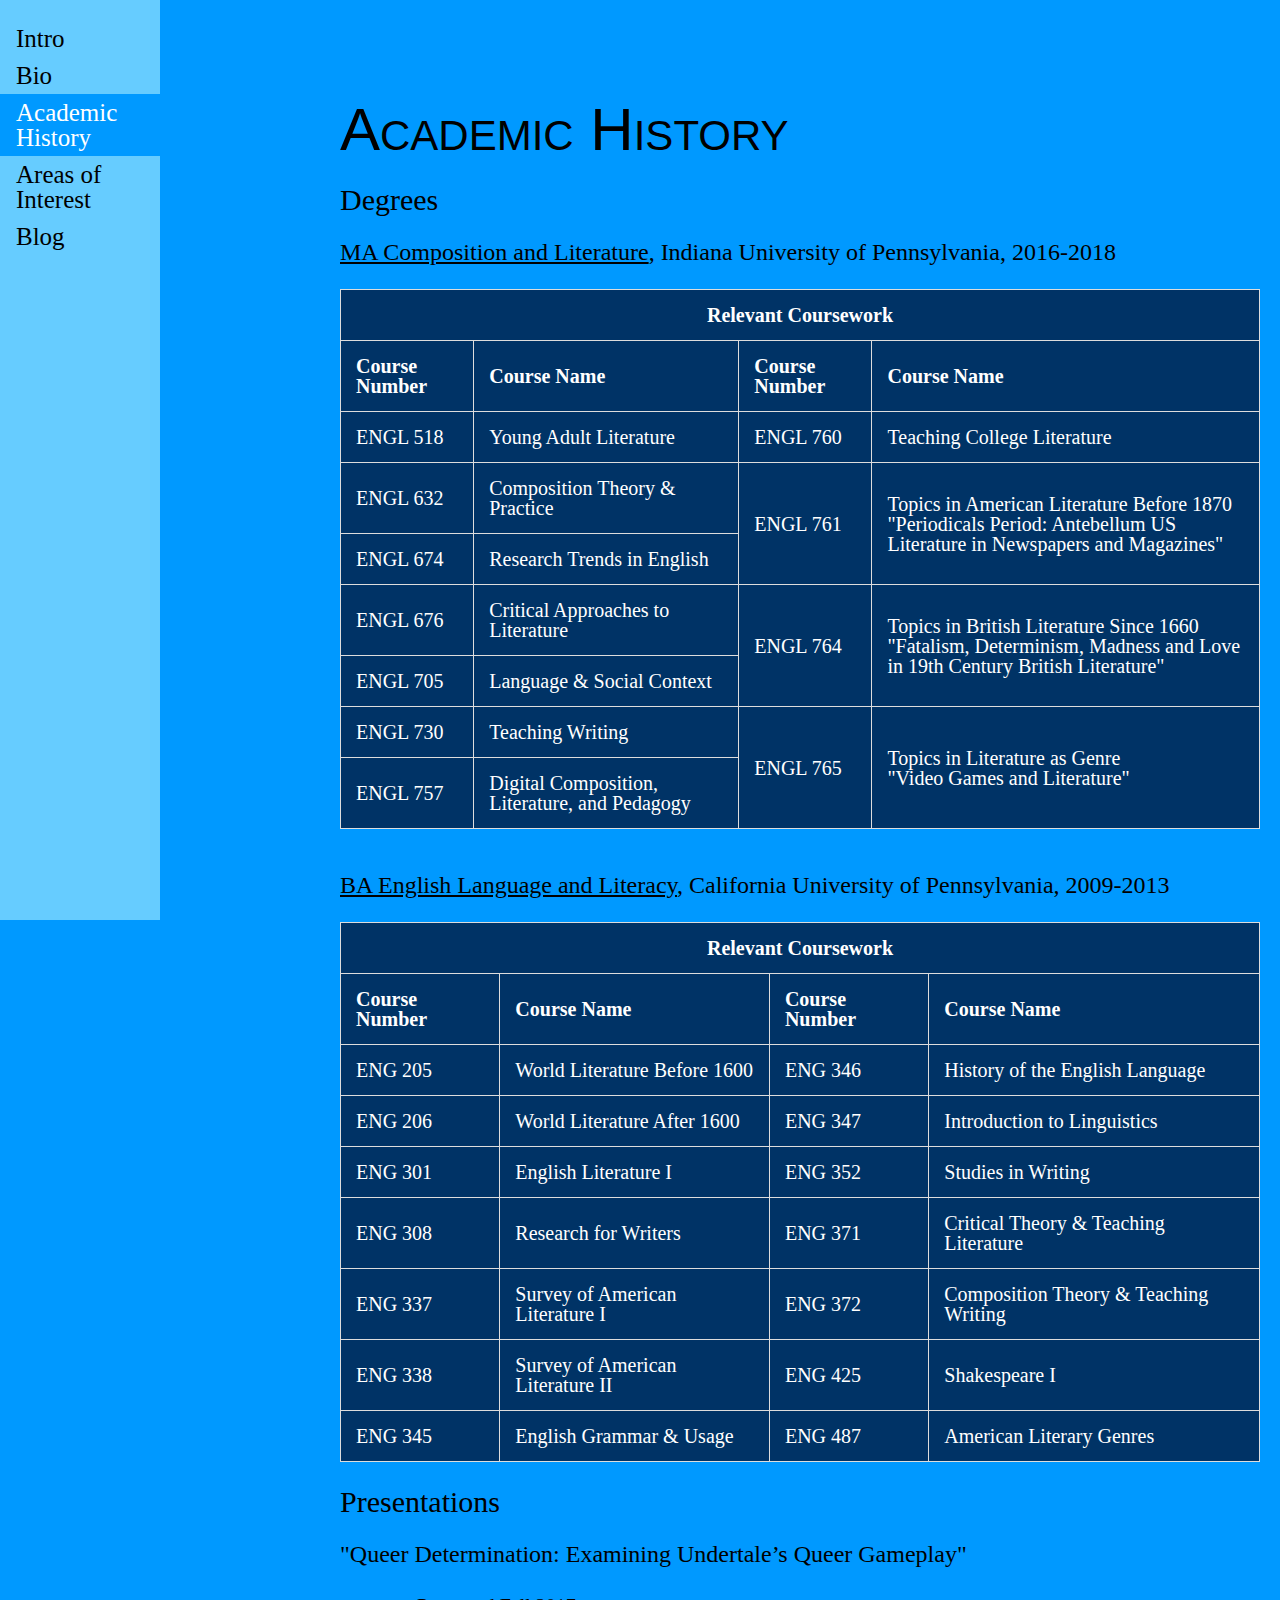
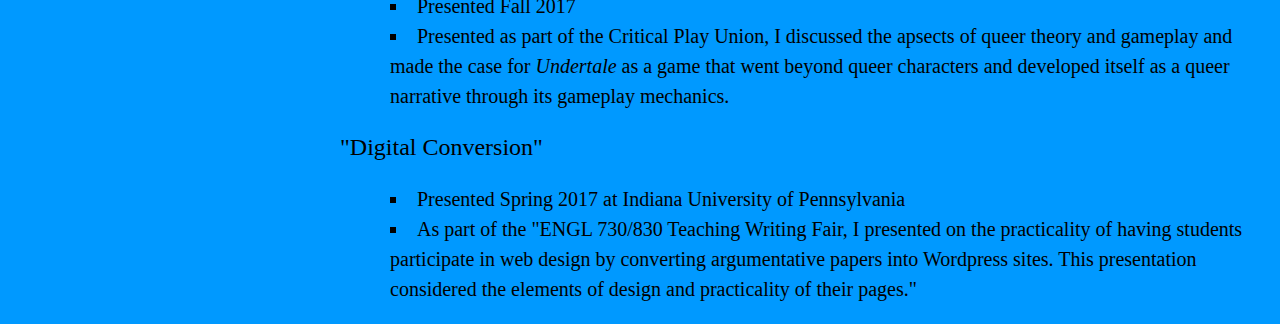
==== academic.html @ 83fd332f "Update academic.html" ====
<!DOCTYPE html>
<html>
<head><link rel="stylesheet" type="text/css" href="mainstyle.css">
<title>S.D.Helman Professional</title>
</head>
<body>
  <div class="sidenav">
  <a href="index.html">Intro</a>
  <a href="bio.html">Bio</a>
  <a class="active" href="academic.html">Academic History</a>
 <a href="areaint.html">Areas of Interest</a>
 <a href="https://manoftheliteraryhel.wordpress.com/">Blog</a>
</div>
<h1>Academic History</h1>
  <h2>Degrees</h2>
  <h3><a href="https://www.iup.edu/english/grad/composition-literature-ma/">MA Composition and Literature</a>, Indiana University of Pennsylvania, 2016-2018</h3>
  <table>
    <th colspan="4"><center>Relevant Coursework</center></th>
    <tr>
      <th>Course Number</th><th>Course Name</th><th>Course Number</th><th>Course Name</th>
    </tr>
    <tr>
    <td>ENGL 518</td><td>Young Adult Literature</td><td>ENGL 760</td><td>Teaching College Literature</td>
  </tr>
  <tr>
    <td>ENGL 632</td><td>Composition Theory & Practice</td><td rowspan="2">ENGL 761</td><td rowspan="2">Topics in American Literature Before 1870<br>"Periodicals Period: Antebellum US Literature in Newspapers and Magazines"</td>
  </tr>
  <tr>
    <td>ENGL 674</td><td>Research Trends in English</td>
  </tr>
  <tr>
    <td>ENGL 676</td><td>Critical Approaches to Literature</td><td rowspan="2">ENGL 764</td><td rowspan="2">Topics in British Literature Since 1660<br>"Fatalism, Determinism, Madness and Love in 19th Century British Literature"</td>
  </tr>
  <tr>
    <td>ENGL 705</td><td>Language & Social Context</td>
  </tr>
    <td>ENGL 730</td><td>Teaching Writing</td><td rowspan="2">ENGL 765</td><td rowspan="2">Topics in Literature as Genre<br>"Video Games and Literature"</td>
  </tr>
  <tr>
    <td>ENGL 757</td><td>Digital Composition, Literature, and Pedagogy</td>
  </tr>
  </table>
  <br><h3><a href="https://www.calu.edu/academics/undergraduate/bachelors/english/index.aspx">BA English Language and Literacy</a>, California University of Pennsylvania, 2009-2013</h3>
  <table>
    <th colspan="4"><center>Relevant Coursework</center></th>
    <tr>
      <th>Course Number</th><th>Course Name</th><th>Course Number</th><th>Course Name</th>
    </tr>
    <tr>
      <td>ENG 205</td><td>World Literature Before 1600</td><td>ENG 346</td><td>History of the English Language</td>
    </tr>
    <tr>
      <td>ENG 206</td><td>World Literature After 1600</td><td>ENG 347</td><td>Introduction to Linguistics</td>
    </tr>
    <tr>
      <td>ENG 301</td><td>English Literature I</td><td>ENG 352</td><td>Studies in Writing</td>
    </tr>
    <tr>
      <td>ENG 308</td><td>Research for Writers</td><td>ENG 371</td><td>Critical Theory & Teaching Literature</td>
    </tr>
    <tr>
      <td>ENG 337</td><td>Survey of American Literature I</td><td>ENG 372</td><td>Composition Theory & Teaching Writing</td>
    </tr>
    <tr>
      <td>ENG 338</td><td>Survey of American Literature II</td><td>ENG 425</td><td>Shakespeare I</td>
    </tr>
    <tr>
      <td>ENG 345</td><td>English Grammar & Usage</td><td>ENG 487</td><td>American Literary Genres</td>
    </tr>
  </table>
  <h2>Presentations</h2>
  <h3>"Queer Determination: Examining Undertale’s Queer Gameplay"</h3>
  <ul><li>Presented Fall 2017</li>
  <li>Presented as part of the Critical Play Union, I discussed the apsects of queer theory and gameplay and made the case for <i>Undertale</i> as a game that went beyond queer characters and developed itself as a queer narrative through its gameplay mechanics.</li>
  </ul>
  <h3>"Digital Conversion"</h3>
  <ul><li>Presented Spring 2017 at Indiana University of Pennsylvania
  </li>
  <li>As part of the "ENGL 730/830 Teaching Writing Fair, I presented on the practicality of having students participate in web design by converting argumentative papers into Wordpress sites. This presentation considered the elements of design and practicality of their pages."
  </li>
</ul>
</body>
</html>
---- mainstyle.css ----
body{
    margin: 0 auto;
    margin-left: 320px;
    margin-top: 40px;
    background-color:#0099ff;
    font-family:"Times New Roman", Times, serif;
    color: black;
    line-height: 1;
    max-width: 1200px;
    padding: 20px;
    font-size: 20px;
}


p   {
/    font-size: 22px;
    line-height: 150%;
/    max-width: 540px;
    max-width: 960px;
    font-weight: 400;
}

h1, h2, h3 {
    font-weight: 400;
    padding: 0;
}

h1 {
    margin-bottom: 10px;
    font-family: arial;
    font-size:300%;
    padding: 0px;
    font-variant:small-caps;
}

h2 {
    font-size:150%;
/   margin: 24px 0 6px;
    margin-bottom: 25px;
}

h3 {
    font-size:120%;
	margin-bottom: 25px;
}

a {
    color: black;
    margin: 0;
    padding: 0;
    vertical-align: baseline;
}

a:visited {
    color: white;
}

a:hover {
/   text-decoration: blink;
    color: white;
	background-color: black;
}

ul, ol {
    padding: 0;
    margin: 0px 0px 0px 50px;
}
ul {
    list-style-type: square;
    list-style-position: inside;

}

li {
     line-height:150%
}
li ul, li ul {
    margin-left: 24px;
}

pre {
    padding: 0px 24px;
    max-width: 800px;
    white-space: pre-wrap;
}
code {
    font-family: Consolas, Monaco, Andale Mono, monospace;
    line-height: 1.5;
    font-size: 13px;
}

hr {
/    width: 540px;
    text-align: left;
    margin: 0 auto 0 0;
    color: #999;
}
.sidenav {
    height: 100%;
    width: 160px;
    position: fixed;
    z-index: 1;
    top: 0;
    left: 0;
    background-color: #66ccff;
    overflow-x: hidden;
    padding-top: 20px;
}

.sidenav a {
    padding: 6px 8px 6px 16px;
    text-decoration: none;
    font-size: 25px;
    color: black;
    display: block;
}

.sidenav a:hover:not(.active) {
    color: #f1f1f1;
    background-color: #0099ff;
}

.sidenav a.active {
  color: white;
  background-color: #0099ff;
}

@media screen and (max-height: 450px) {
    .sidenav {padding-top: 15px;}
    .sidenav a {font-size: 18px;}
}

table, td, th {
    border: 1px solid #ddd;
    text-align: left;
    background-color: #003366;
    color: white;
}

table {
    border-collapse: collapse;
    width: 100%;
}

th, td {
    padding: 15px;
}
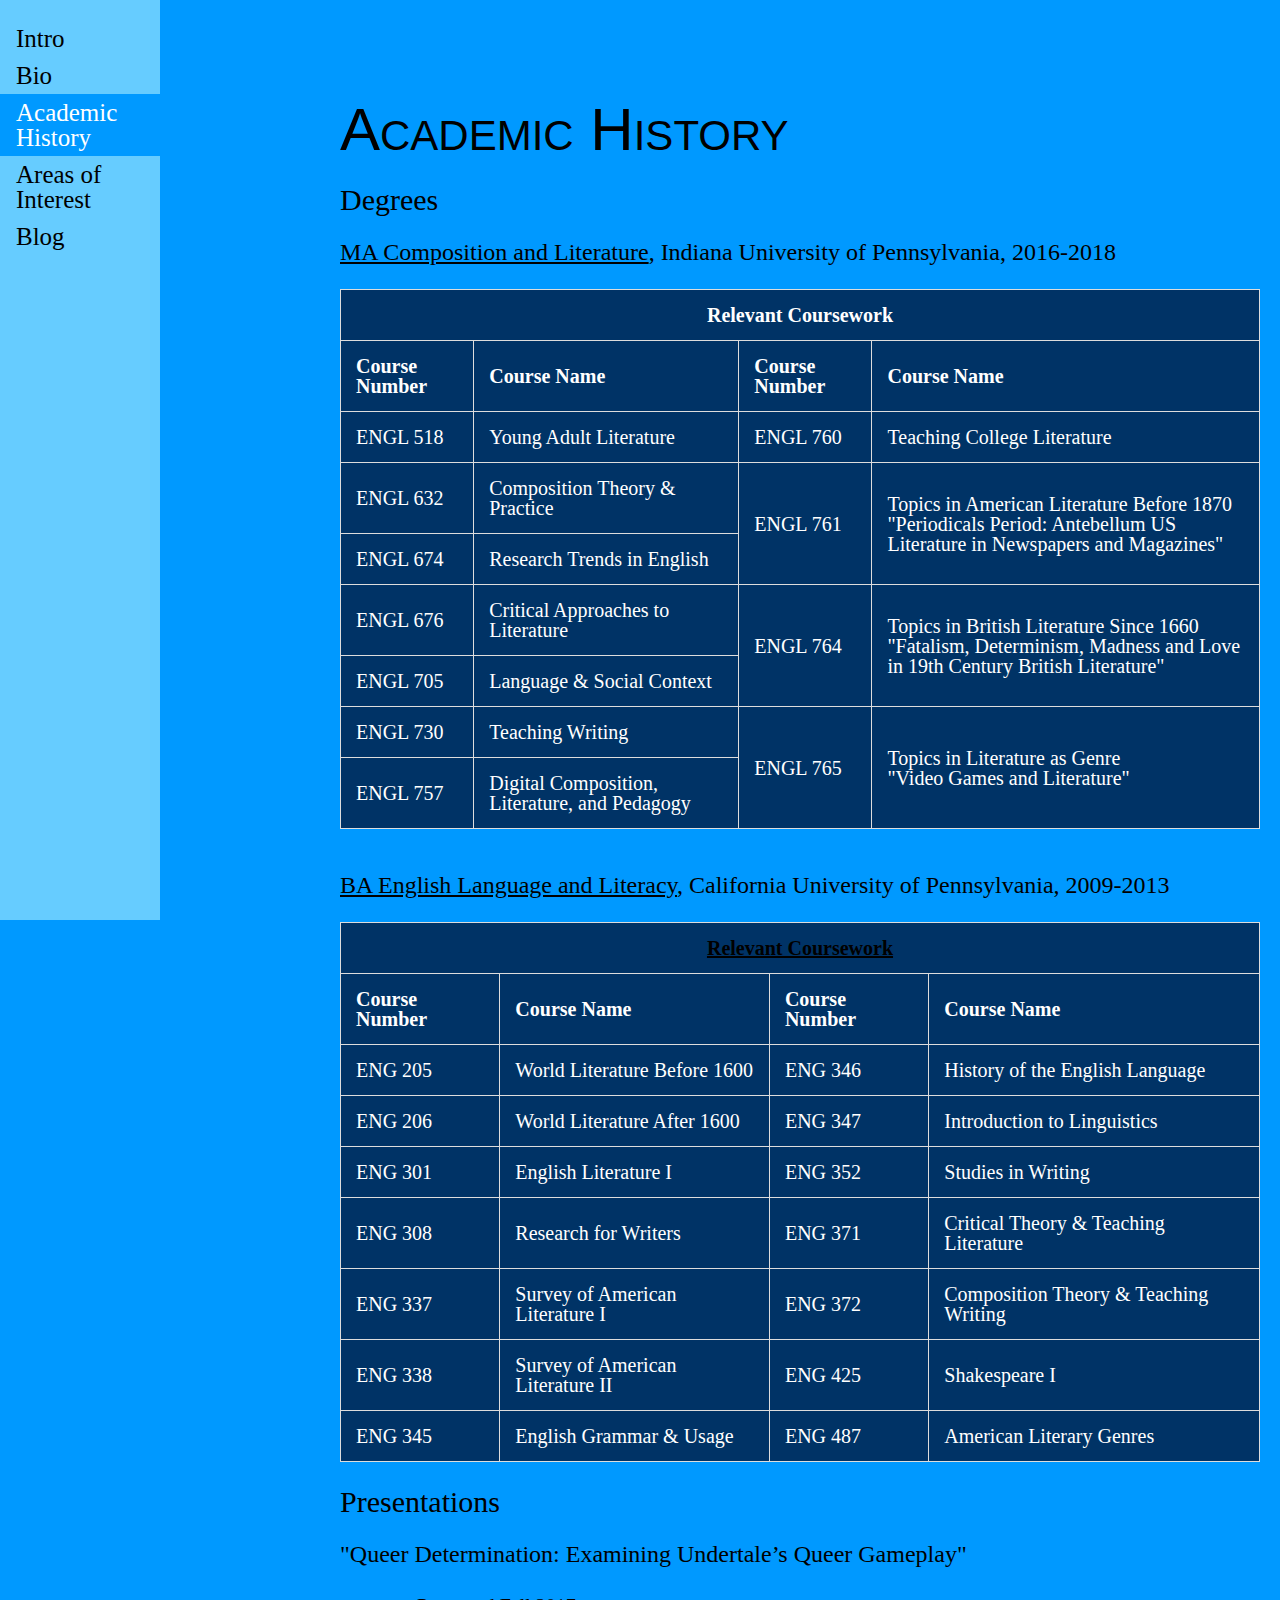
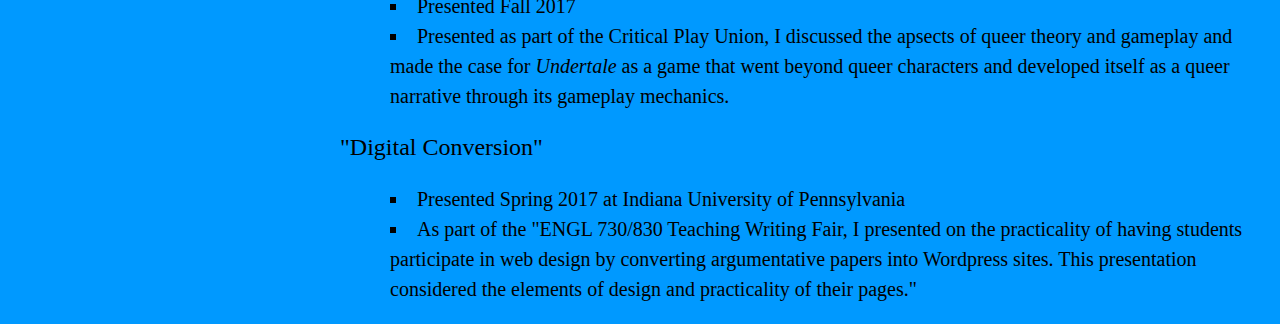
==== commit 819ab61d: "Update academic.html" ====
--- a/academic.html
+++ b/academic.html
@@ -42,7 +42,7 @@
   </table>
   <br><h3><a href="https://www.calu.edu/academics/undergraduate/bachelors/english/index.aspx">BA English Language and Literacy</a>, California University of Pennsylvania, 2009-2013</h3>
   <table>
-    <th colspan="4"><center>Relevant Coursework</center></th>
+    <th colspan="4"><center><a href="https://www.calu.edu/catalog/current/undergraduate/courses/eng-la-courses.aspx">Relevant Coursework</a></center></th>
     <tr>
       <th>Course Number</th><th>Course Name</th><th>Course Number</th><th>Course Name</th>
     </tr>
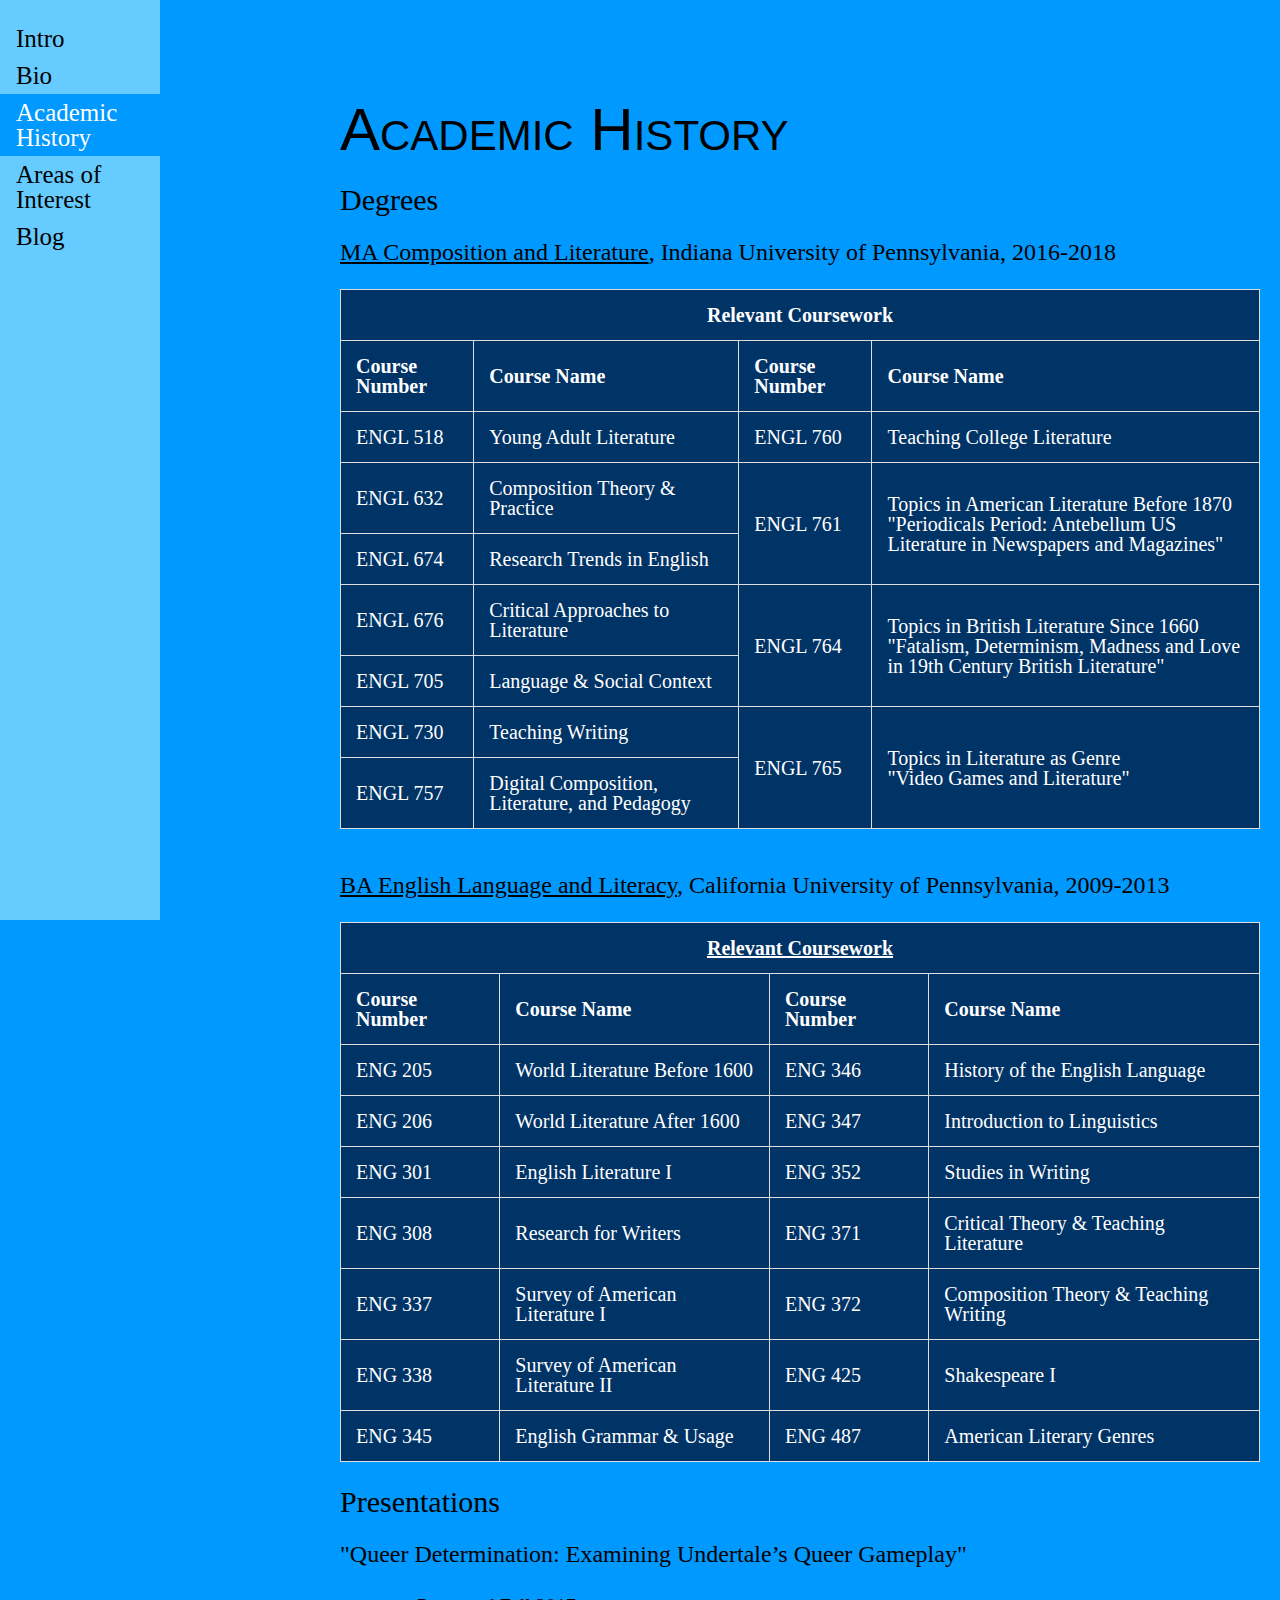
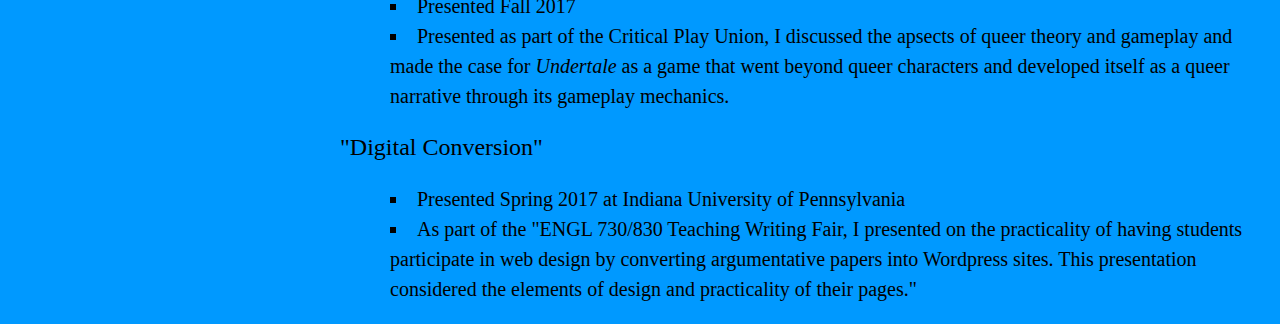
==== commit 2f0c75ff: "Update academic.html" ====
--- a/academic.html
+++ b/academic.html
@@ -42,7 +42,7 @@
   </table>
   <br><h3><a href="https://www.calu.edu/academics/undergraduate/bachelors/english/index.aspx">BA English Language and Literacy</a>, California University of Pennsylvania, 2009-2013</h3>
   <table>
-    <th colspan="4"><center><a href="https://www.calu.edu/catalog/current/undergraduate/courses/eng-la-courses.aspx">Relevant Coursework</a></center></th>
+    <th colspan="4"><center><a style="color:white;" href="https://www.calu.edu/catalog/current/undergraduate/courses/eng-la-courses.aspx">Relevant Coursework</a></center></th>
     <tr>
       <th>Course Number</th><th>Course Name</th><th>Course Number</th><th>Course Name</th>
     </tr>
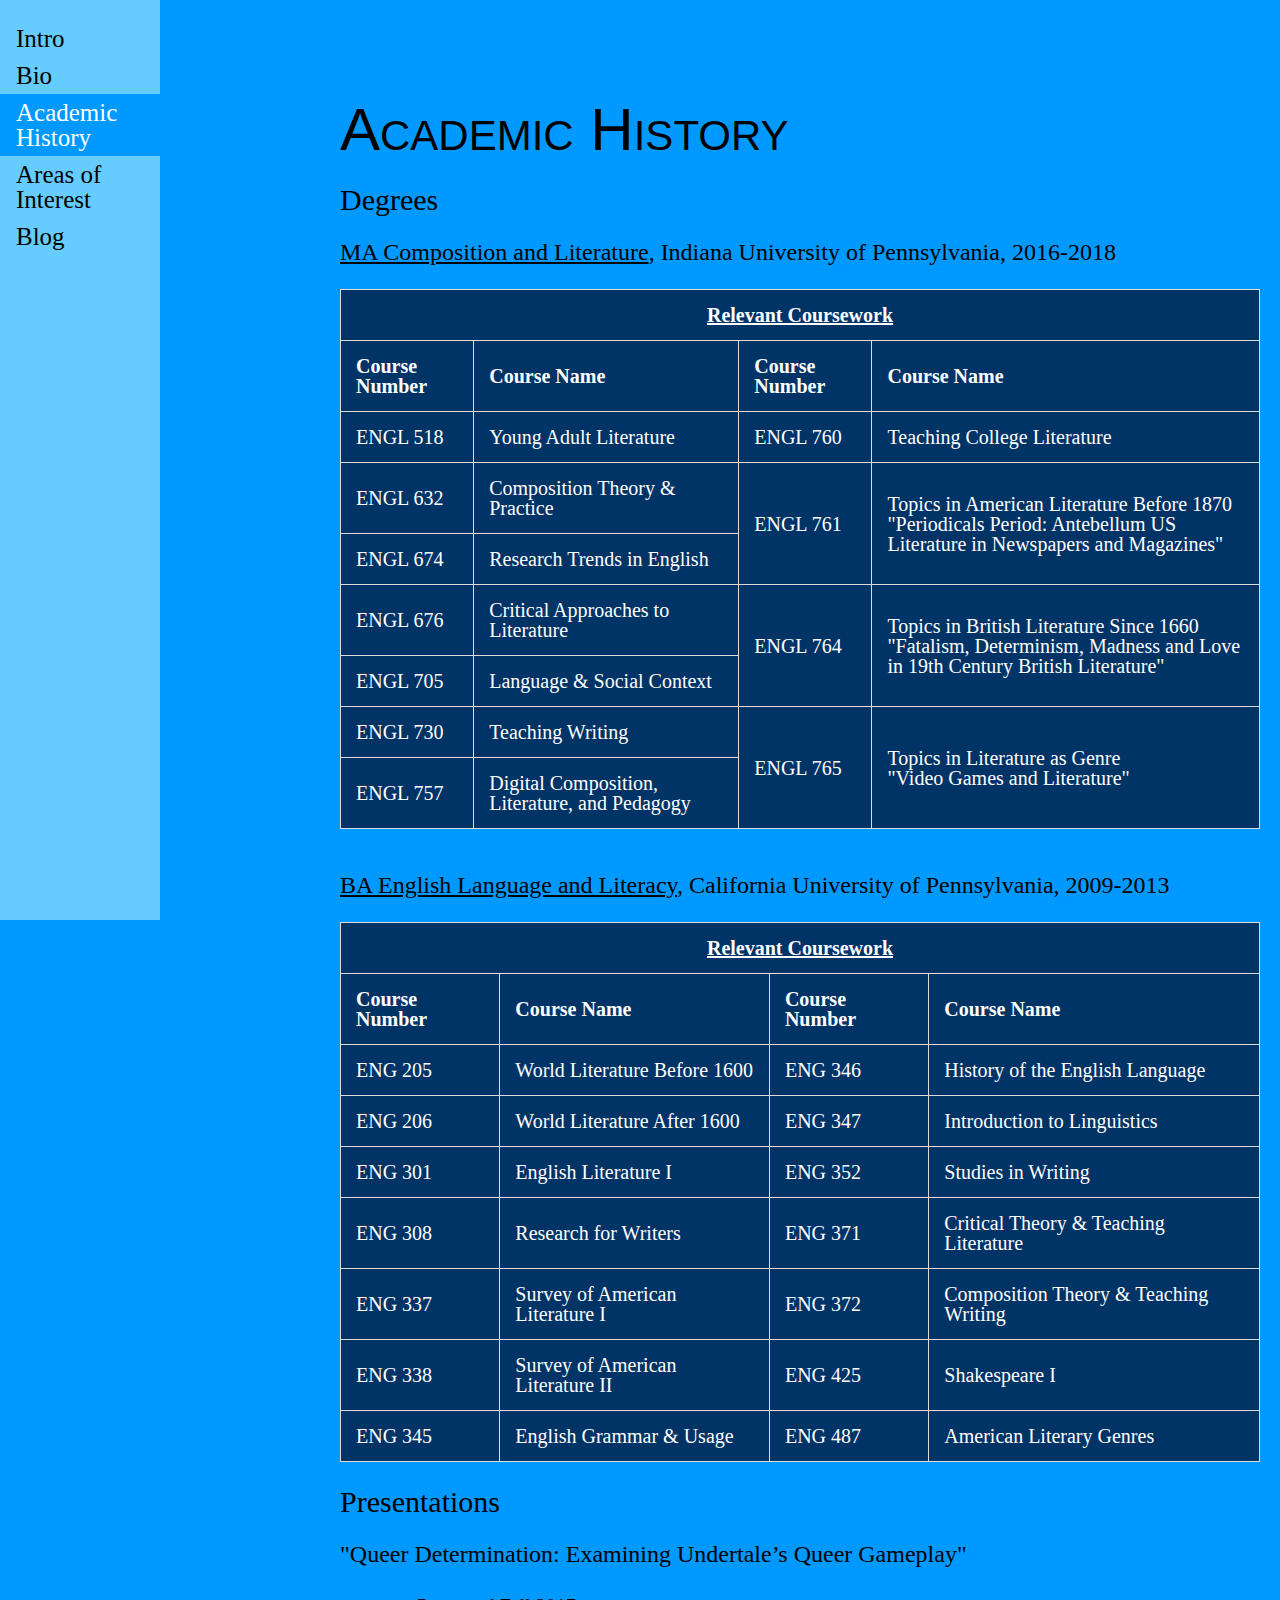
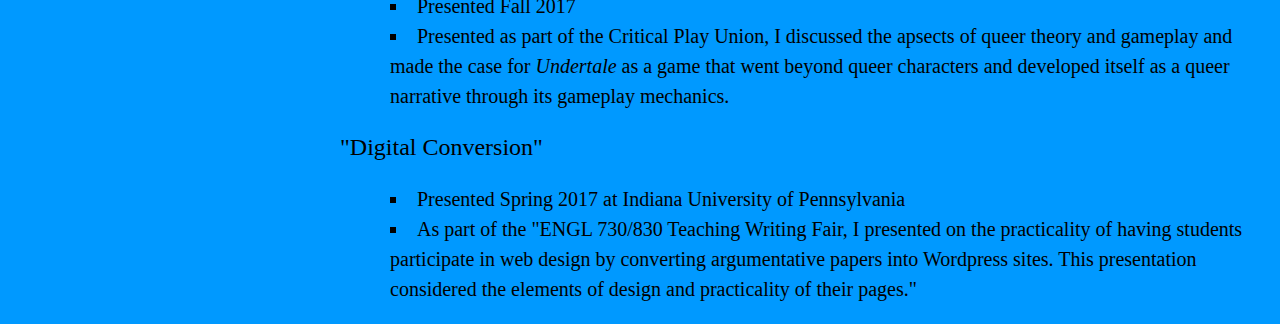
==== commit 95a923d3: "Update academic.html" ====
--- a/academic.html
+++ b/academic.html
@@ -15,7 +15,7 @@
   <h2>Degrees</h2>
   <h3><a href="https://www.iup.edu/english/grad/composition-literature-ma/">MA Composition and Literature</a>, Indiana University of Pennsylvania, 2016-2018</h3>
   <table>
-    <th colspan="4"><center>Relevant Coursework</center></th>
+    <th colspan="4"><center><a style="color:white;" href="https://www.iup.edu/graduatestudies/catalog/course-descriptions/engl--english/">Relevant Coursework</a></center></th>
     <tr>
       <th>Course Number</th><th>Course Name</th><th>Course Number</th><th>Course Name</th>
     </tr>
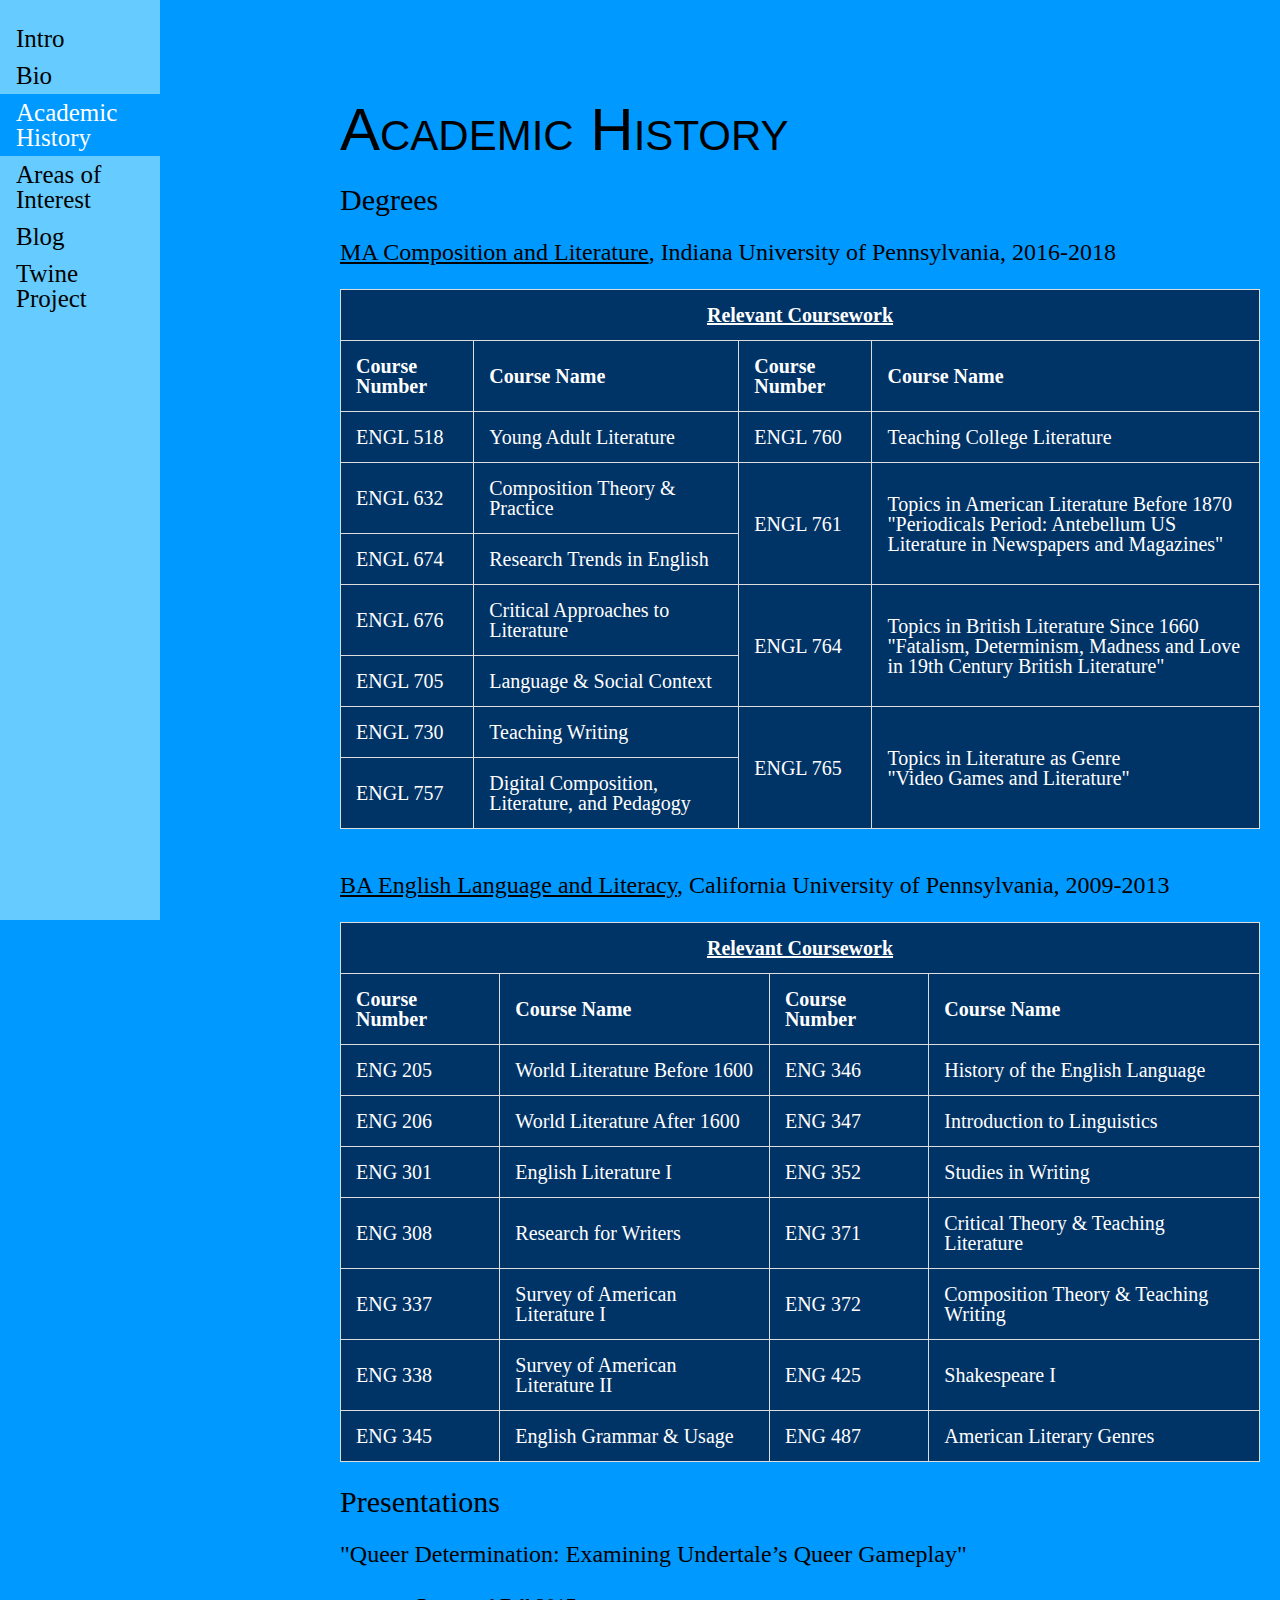
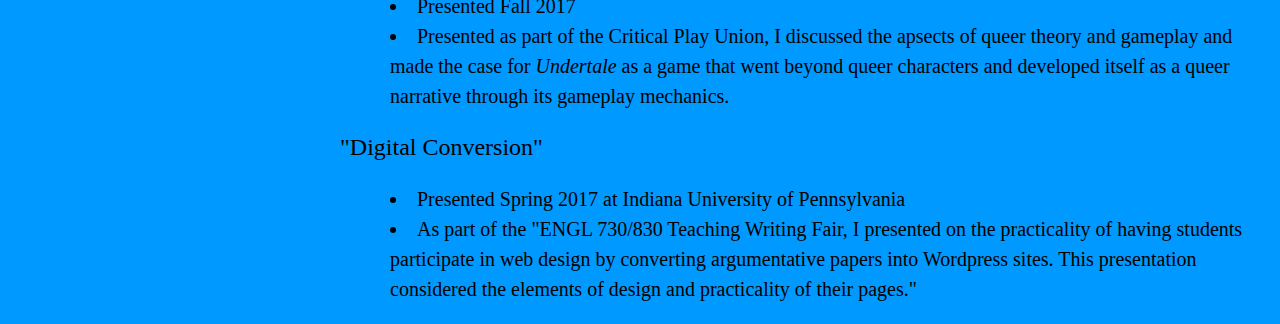
==== commit 83c336e9: "Update academic.html" ====
--- a/academic.html
+++ b/academic.html
@@ -10,6 +10,7 @@
   <a class="active" href="academic.html">Academic History</a>
  <a href="areaint.html">Areas of Interest</a>
  <a href="https://manoftheliteraryhel.wordpress.com/">Blog</a>
+    <a href="twine/myfirsttwine.html">Twine Project</a>
 </div>
 <h1>Academic History</h1>
   <h2>Degrees</h2>
--- a/mainstyle.css
+++ b/mainstyle.css
@@ -66,7 +66,7 @@
     margin: 0px 0px 0px 50px;
 }
 ul {
-    list-style-type: square;
+    list-style-type: disc;
     list-style-position: inside;
 
 }
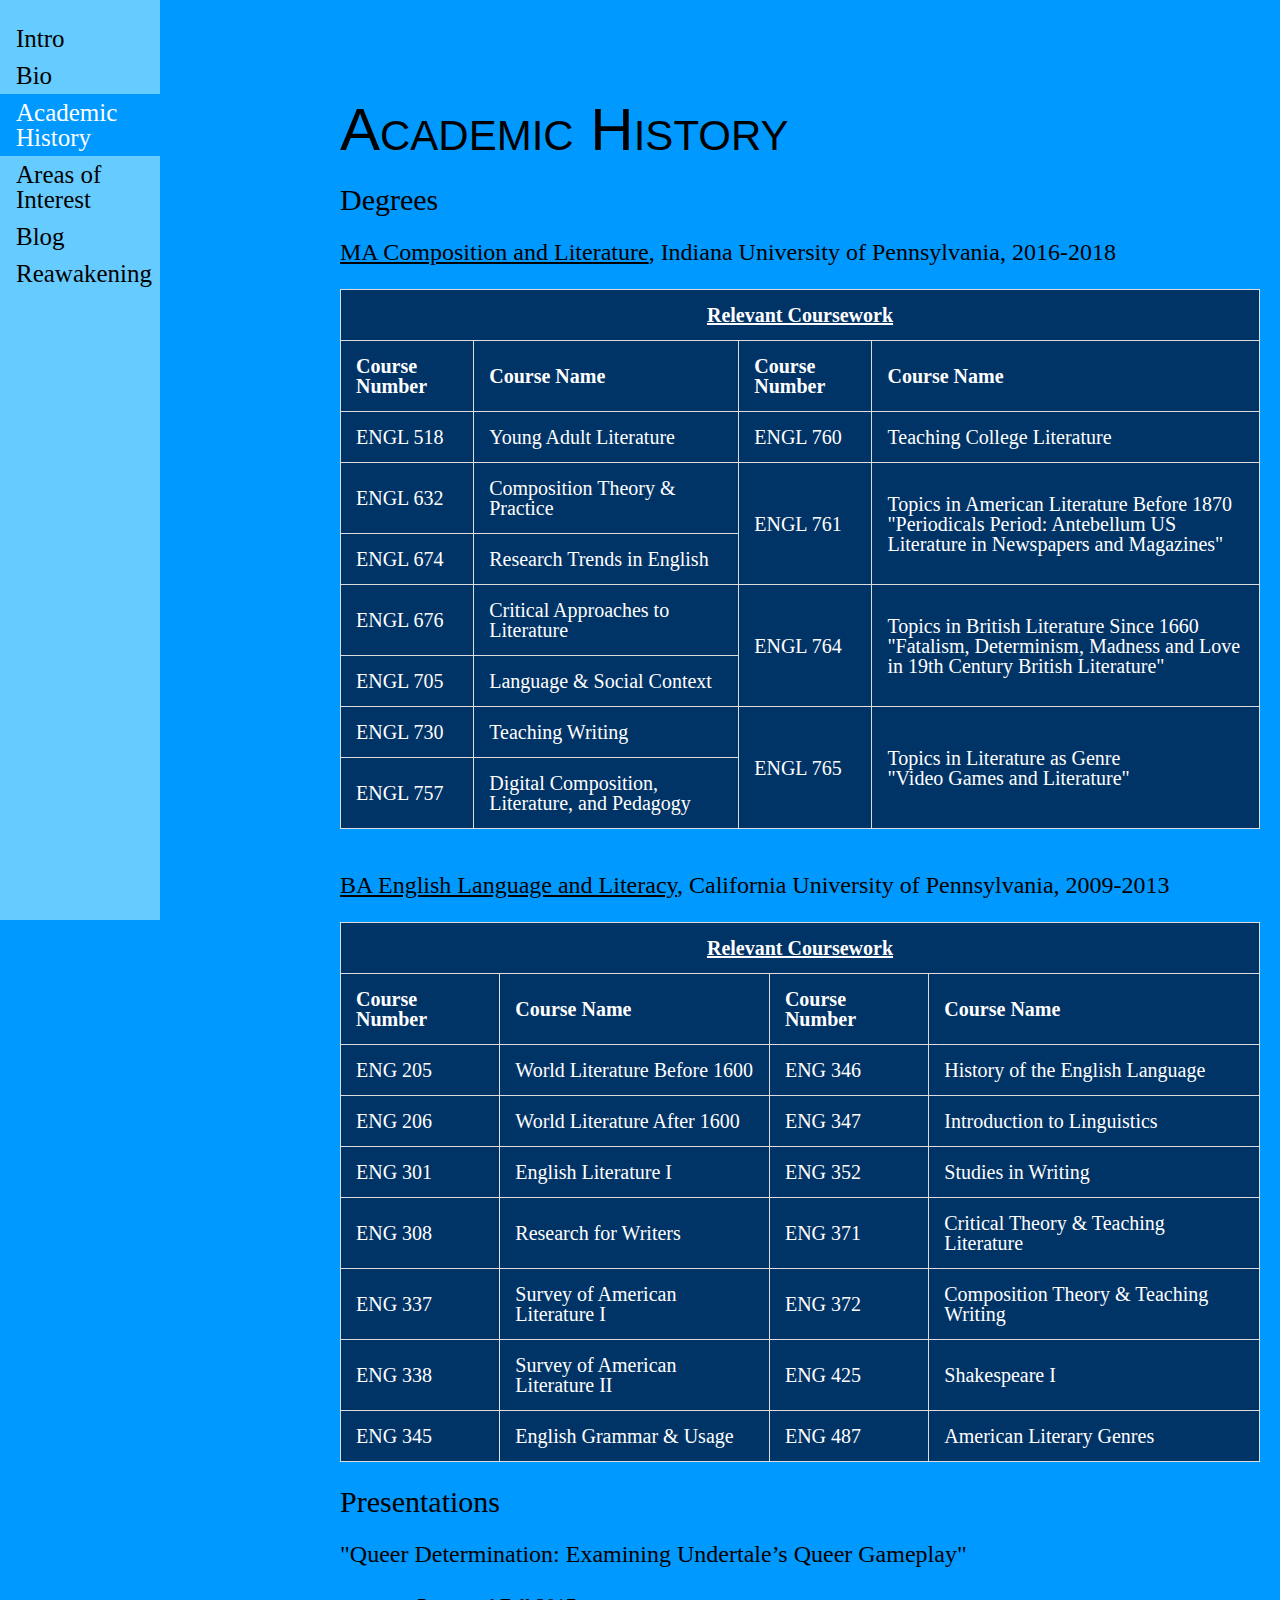
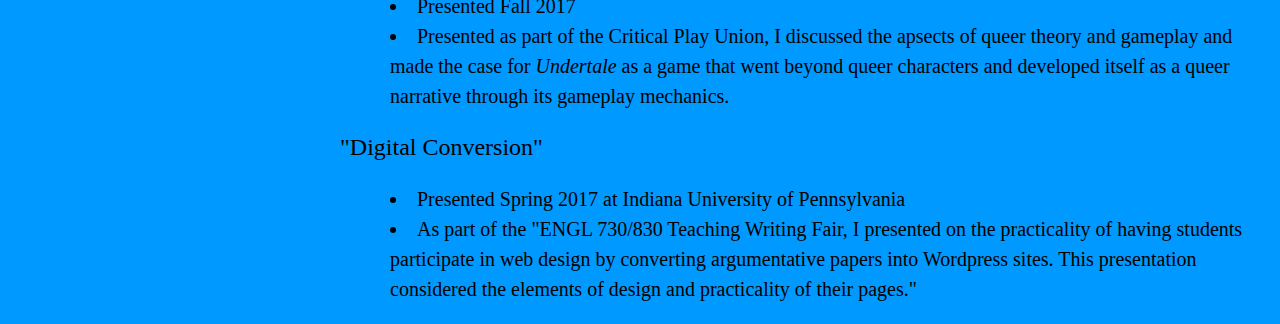
==== commit 181887b7: "Update academic.html" ====
--- a/academic.html
+++ b/academic.html
@@ -10,7 +10,7 @@
   <a class="active" href="academic.html">Academic History</a>
  <a href="areaint.html">Areas of Interest</a>
  <a href="https://manoftheliteraryhel.wordpress.com/">Blog</a>
-    <a href="twine/myfirsttwine.html">Twine Project</a>
+    <a href="/twine/Reawakening.html">Reawakening</a>
 </div>
 <h1>Academic History</h1>
   <h2>Degrees</h2>
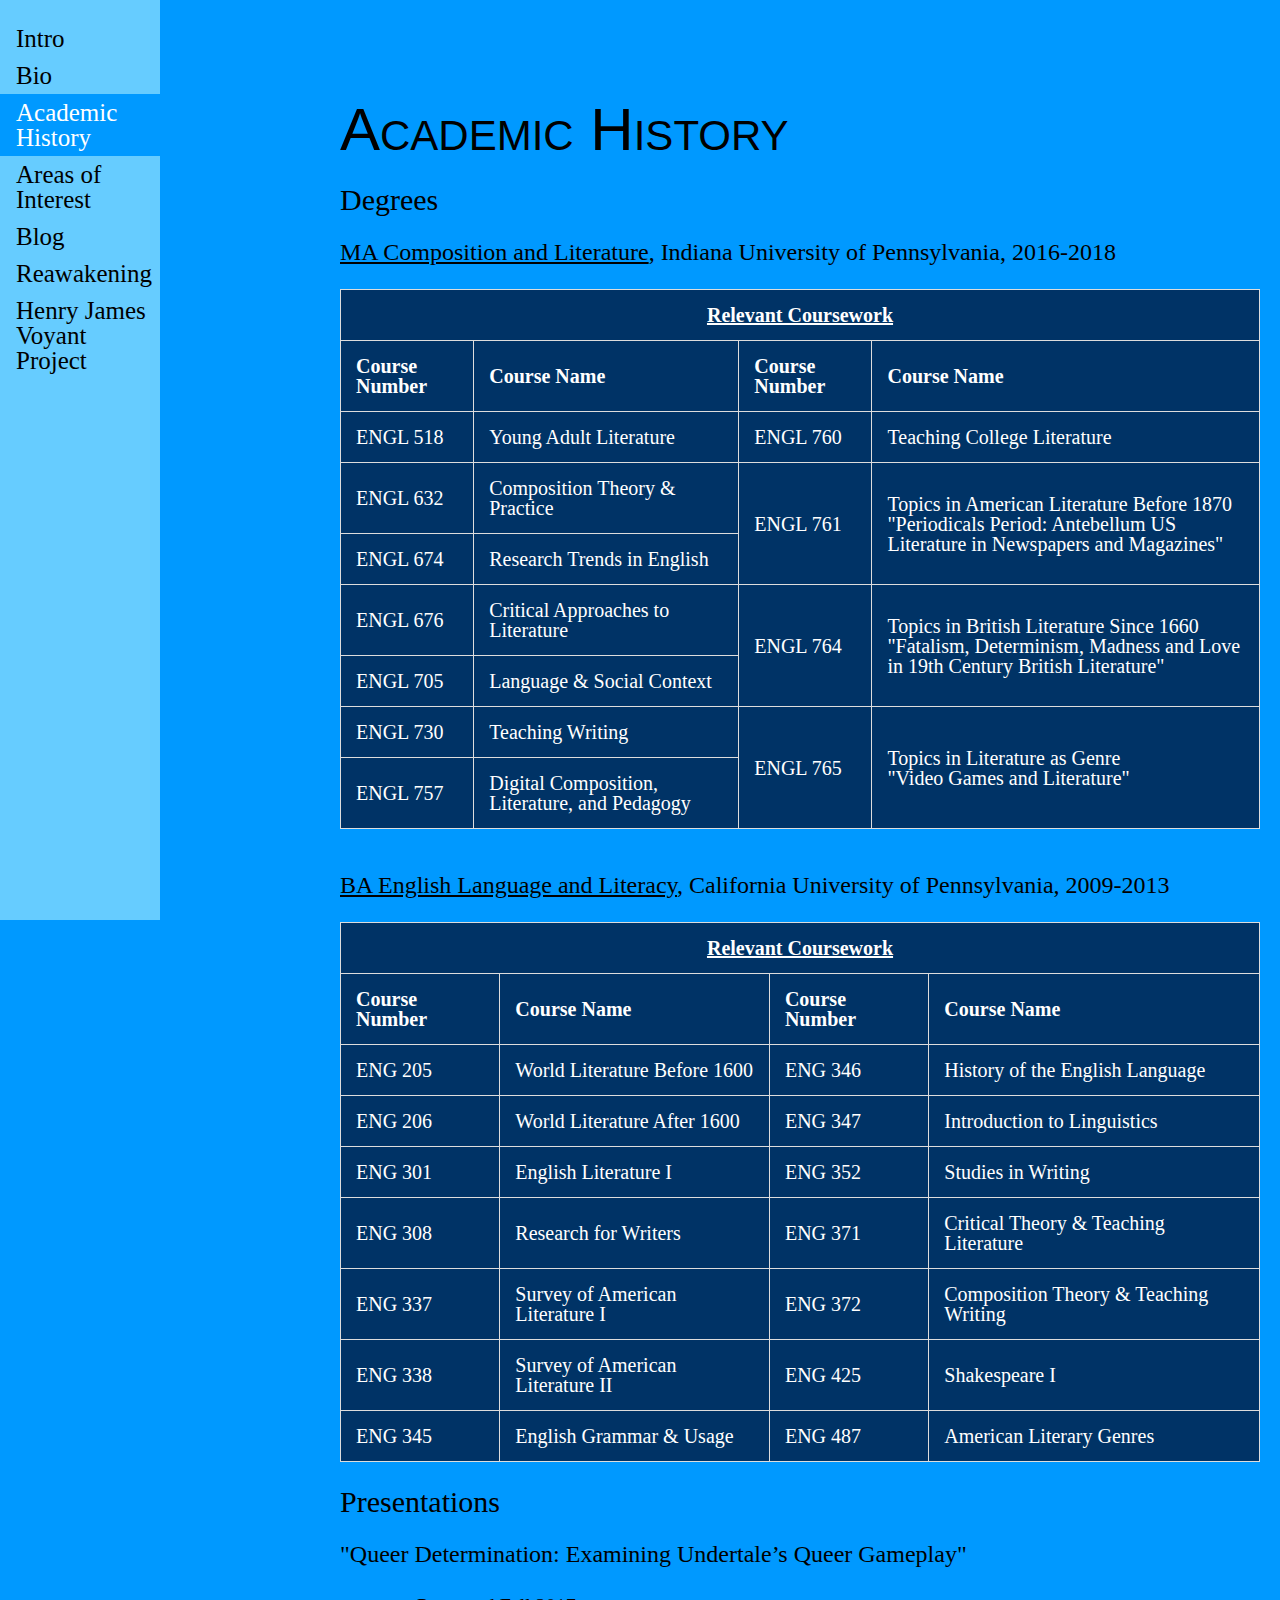
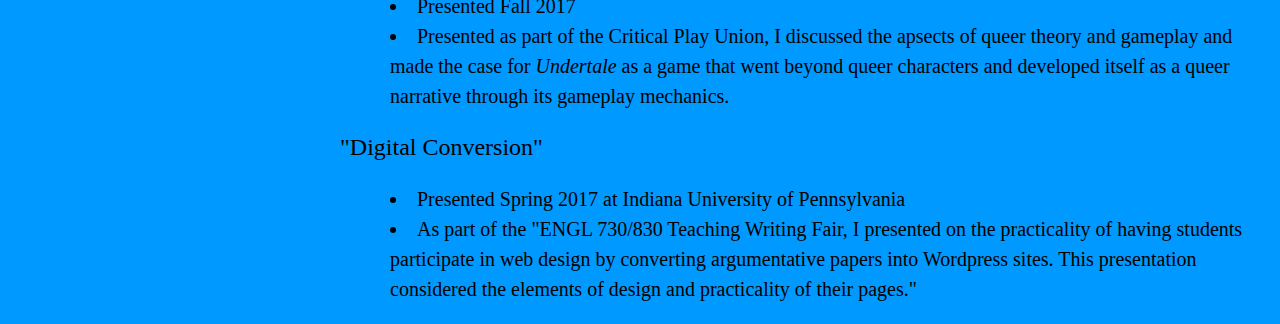
==== commit 0d5aa999: "Update academic.html" ====
--- a/academic.html
+++ b/academic.html
@@ -11,6 +11,7 @@
  <a href="areaint.html">Areas of Interest</a>
  <a href="https://manoftheliteraryhel.wordpress.com/">Blog</a>
     <a href="/twine/Reawakening.html">Reawakening</a>
+    <a href="voyant.html">Henry James Voyant Project</a>
 </div>
 <h1>Academic History</h1>
   <h2>Degrees</h2>
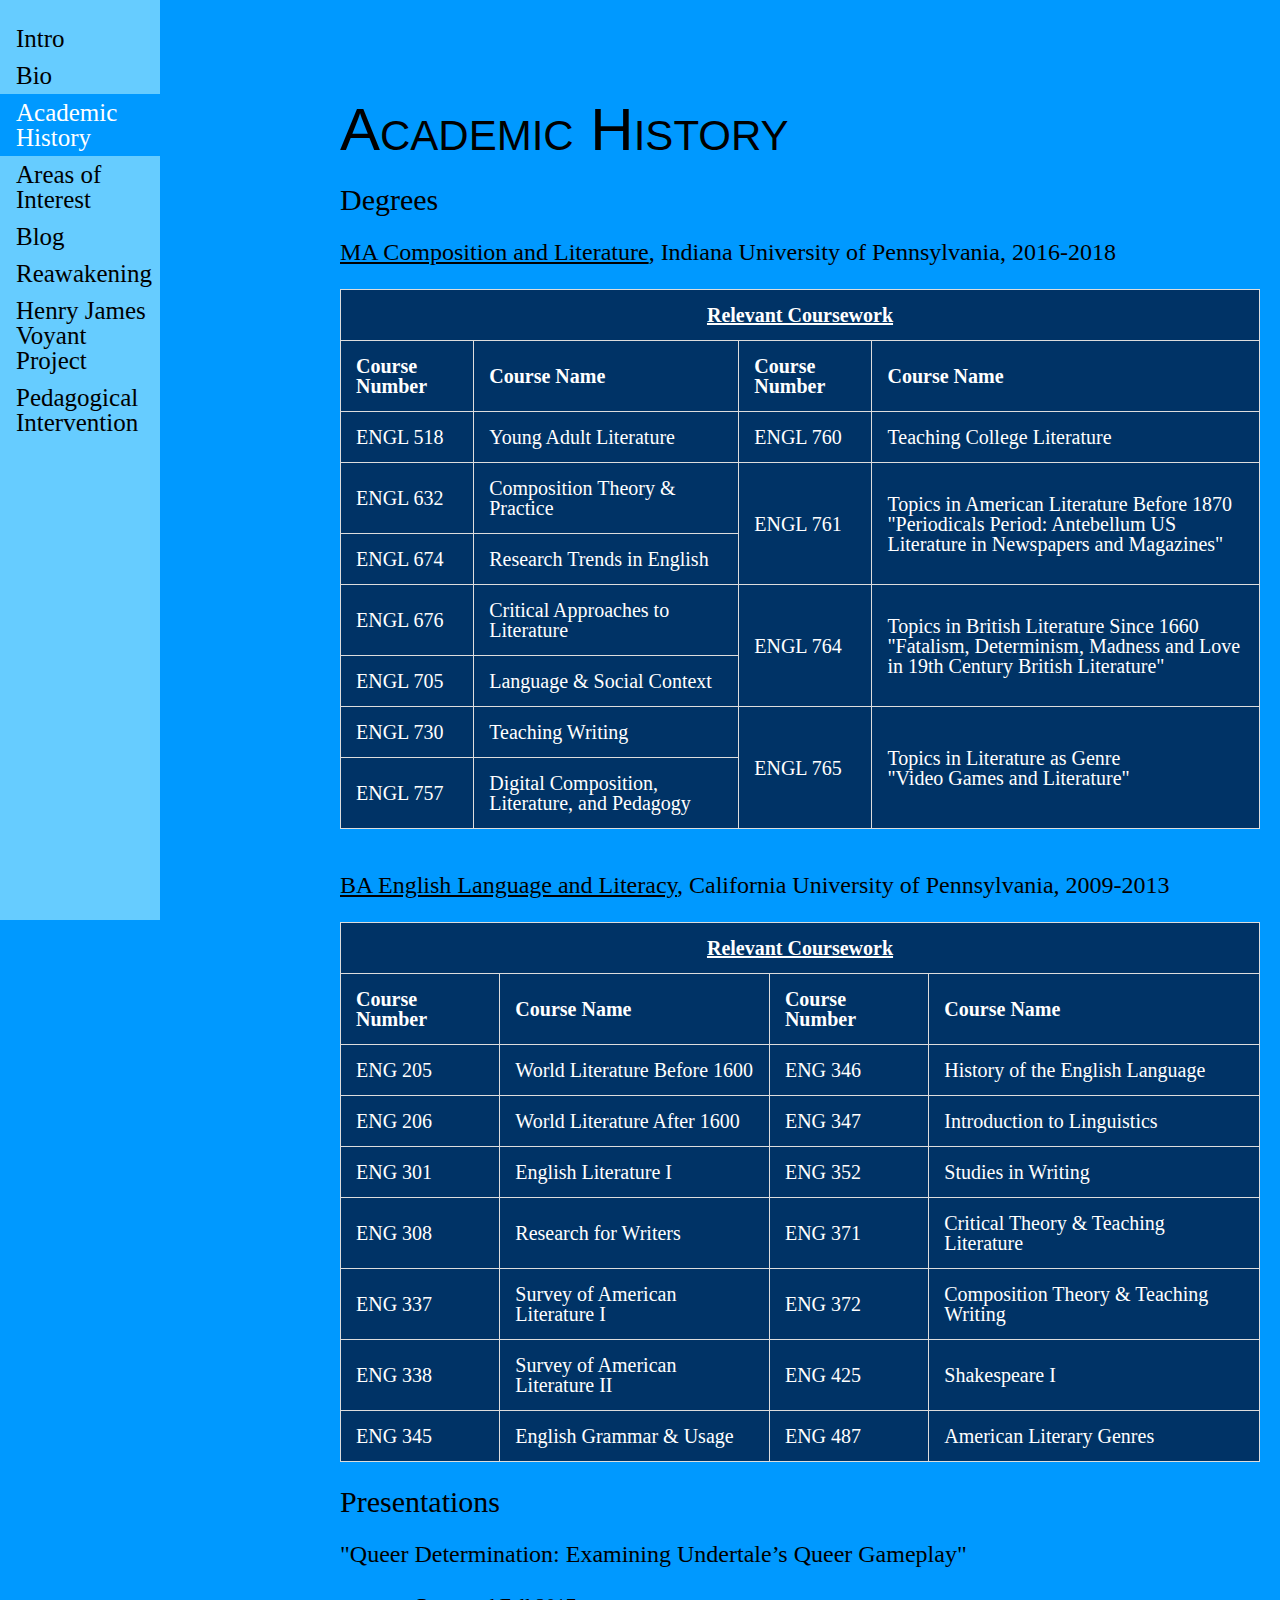
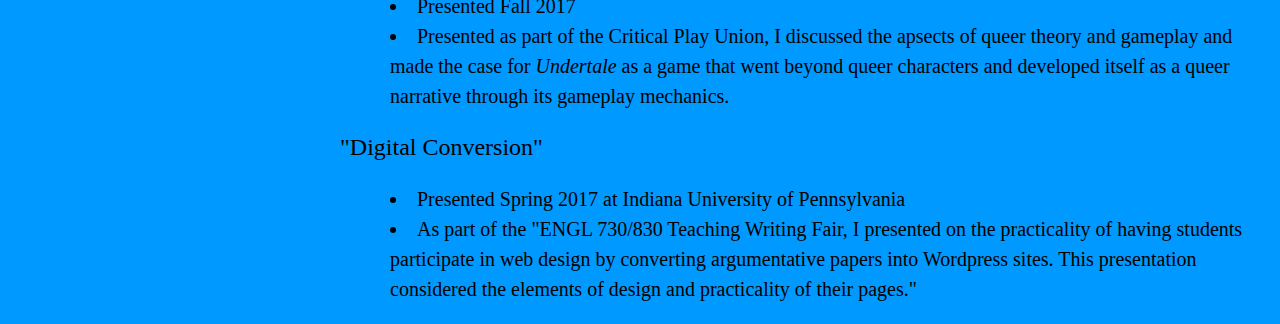
==== commit 28b1087f: "Update academic.html" ====
--- a/academic.html
+++ b/academic.html
@@ -12,6 +12,7 @@
  <a href="https://manoftheliteraryhel.wordpress.com/">Blog</a>
     <a href="/twine/Reawakening.html">Reawakening</a>
     <a href="voyant.html">Henry James Voyant Project</a>
+    <a href="pedaintervention.html">Pedagogical Intervention</a>
 </div>
 <h1>Academic History</h1>
   <h2>Degrees</h2>
